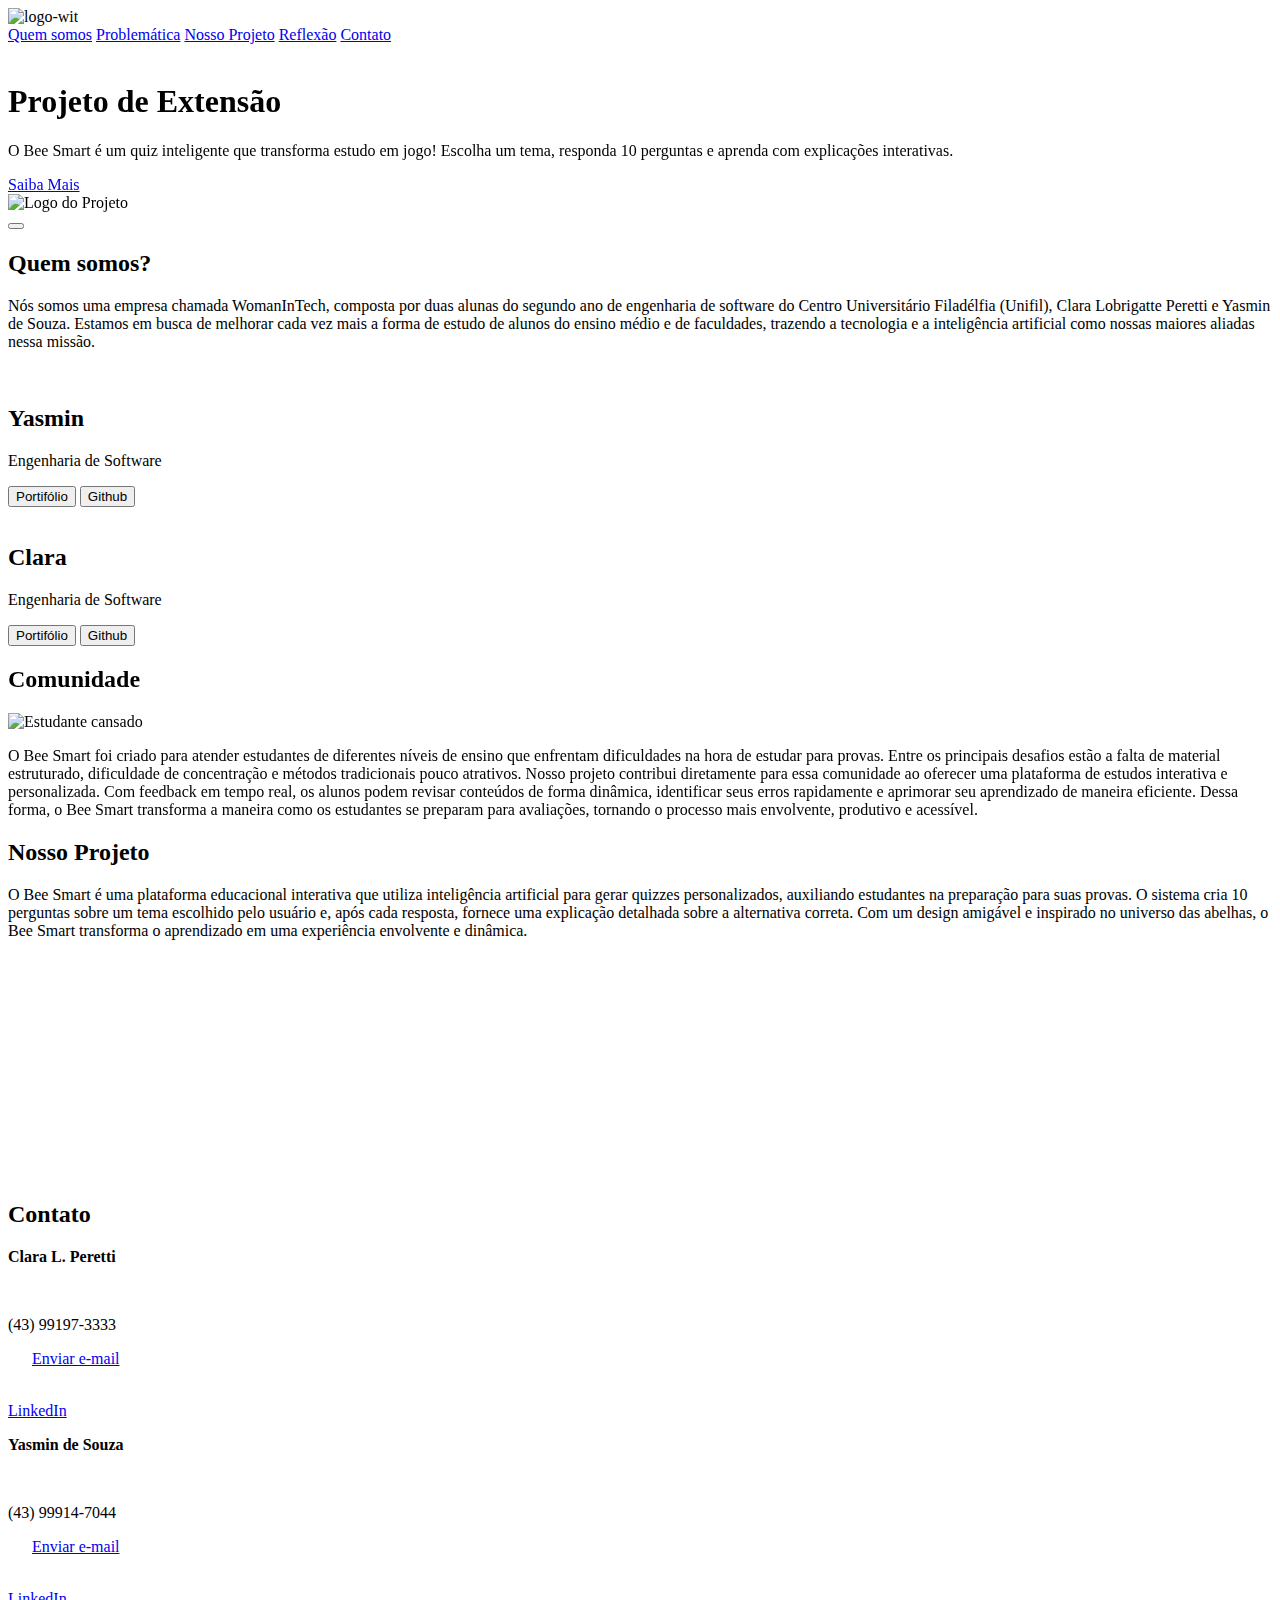
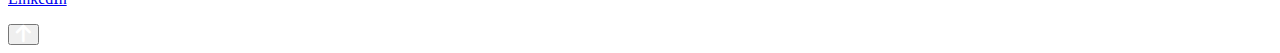
==== index.html @ fcc9e56a "name file html changed" ====
<!DOCTYPE html>
<html lang="pt-br">
<head>
    <meta charset="UTF-8">
    <meta name="viewport" content="width=device-width, initial-scale=1.0">
    <link rel="stylesheet" href="css/style.css">
    <link rel="stylesheet" href="https://cdnjs.cloudflare.com/ajax/libs/font-awesome/6.5.1/css/all.min.css">
    <link href="https://unpkg.com/aos@2.3.1/dist/aos.css" rel="stylesheet">
    <title>Portfólio - Projeto de Extensão</title>
</head>
<body>
    <header class="styletitulo">
        <img id="wit" class="logo-header" src="imagens/logo-wit.png" alt="logo-wit">
        <nav>
            <a href="#quemsomos1" class="nav-link">Quem somos</a>
            <a href="#problematica1" class="nav-link">Problemática</a>
            <a href="#nossoprojeto" class="nav-link">Nosso Projeto</a>
            <a href="#reflexao1" class="nav-link">Reflexão</a>
            <a href="#contato" class="nav-link">Contato</a>
        </nav>
        <img id="unifil" class="logo-header"  src="imagens/logo-unifil.png" alt="">
    </header>
    <div class="intrototal">
        <div class="intro" data-aos="fade-right">
            <h1 id="titulo">Projeto de Extensão</h1>
            <p>O Bee Smart é um quiz inteligente que transforma estudo em jogo! Escolha um tema, responda 10 perguntas e aprenda com explicações interativas.</p>
            <div class="botao-container" data-aos="fade-right">
                <a href="#nossoprojeto" class="botao-saiba-mais">Saiba Mais</a>
            </div>
        </div>
        <img data-aos="fade-right" class="imgintro" src="imagens/logo-bee-smart.png" alt="Logo do Projeto">
    </div>
    <button class="menu-btn" onclick="this.classList.toggle('active')">
        <span></span>
        <span></span>
        <span></span>
      </button>
    <main class="styletopicos">
        <section id="quemsomos1" class="stylequemsomos">
            <h2 id="quemsomos" >Quem somos?</h2>
            <p>Nós somos uma empresa chamada WomanInTech, composta por duas alunas do segundo ano de engenharia de software do Centro Universitário Filadélfia (Unifil), Clara Lobrigatte Peretti e Yasmin de Souza. Estamos em busca de melhorar cada vez mais a forma de estudo de alunos do ensino médio e de faculdades, trazendo a tecnologia e a inteligência artificial como nossas maiores aliadas nessa missão.</p>
            <div class="imgs-integrantes">
                <div class="yas">
                    <img  data-aos="flip-left" class="imgs-integrantes" src="imagens/img-yas.jpg" alt="">
                    <h2>Yasmin</h2>
                    <p>Engenharia de Software</p>
                    <div class="btns-quem-somos-nos">
                        <a href="https://yasminsouza21.github.io/Portifolio/" target="_blank"><button>Portifólio</button></a>
                        <a href="https://github.com/YasminSouza21" target="_blank"><button>Github</button></a>
                    </div>
                </div>
                <div class="clara">
                    <img data-aos="flip-left" class="imgs-integrantes" src="imagens/img-clara.jpg" alt="">
                    <h2>Clara</h2>
                    <p>Engenharia de Software</p>
                    <div class="btns-quem-somos-nos">
                        <a href="" id="portifolio-clara"><button>Portifólio</button></a>
                        <a href="https://github.com/claraperetti" target="_blank"><button>Github</button></a>
                    </div>
                </div>
            </div>
        </section>
    
        <section id="problematica1" class="styleproblematica">
            <h2 data-aos="zoom-in-down" id="problematica">Comunidade</h2>
            <div data-aos="zoom-in-down" class="problematica-content">
                <img src="imagens/student.jpg" alt="Estudante cansado">
                <p>O Bee Smart foi criado para atender estudantes de diferentes níveis de ensino que enfrentam dificuldades na hora de estudar para provas. Entre os principais desafios estão a falta de material estruturado, dificuldade de concentração e métodos tradicionais pouco atrativos.
                    Nosso projeto contribui diretamente para essa comunidade ao oferecer uma plataforma de estudos interativa e personalizada. Com feedback em tempo real, os alunos podem revisar conteúdos de forma dinâmica, identificar seus erros rapidamente e aprimorar seu aprendizado de maneira eficiente.
                    Dessa forma, o Bee Smart transforma a maneira como os estudantes se preparam para avaliações, tornando o processo mais envolvente, produtivo e acessível.</p>
            </div>
        </section>
    
        <section id="nossoprojeto" class="stylenossoprojeto">
            <h2>Nosso Projeto</h2>
            <div class="projeto-content">
                <p>O Bee Smart é uma plataforma educacional interativa que utiliza inteligência artificial para gerar quizzes personalizados, auxiliando estudantes na preparação para suas provas. O sistema cria 10 perguntas sobre um tema escolhido pelo usuário e, após cada resposta, fornece uma explicação detalhada sobre a alternativa correta. Com um design amigável e inspirado no universo das abelhas, o Bee Smart transforma o aprendizado em uma experiência envolvente e dinâmica.</p>
                <img data-aos="zoom-in" src="imagens/logo-bee-smart.png" alt="Imagem do projeto">
            </div>
        </section>
    
        <section id="reflexao1" class="stylereflexao">
            <h2 data-aos="fade-right" id="reflexao">Reflexão sobre a Extensão Curricular</h2>
            <p data-aos="fade-right">A extensão curricular é um dos pilares do ensino superior, conectando o conhecimento acadêmico com a realidade da sociedade. Diferente das disciplinas teóricas e da pesquisa, a extensão busca aplicar conceitos aprendidos em sala de aula na solução de problemas reais, promovendo a integração entre universidade e comunidade.</p>
            <p data-aos="fade-right">O Bee Smart exemplifica essa conexão ao utilizar tecnologia e inteligência artificial para auxiliar estudantes no aprendizado. Durante o desenvolvimento do projeto, aplicamos conhecimentos de programação, banco de dados, design e inteligência artificial, além de aprimorar habilidades como trabalho em equipe e resolução de problemas.</p>
            <p data-aos="fade-right">Essa experiência prática fortalece nossa formação acadêmica ao transformar teoria em ação, preparando-nos para desafios do mercado de trabalho e contribuindo para a sociedade com uma ferramenta inovadora e acessível.</p>
        </section>
    </main>
      <section id="contato" class="stylecontato">
            <h2 id="contatotitulo">Contato</h2>
            <div class="contato-content">
                <div class="contato-item">
                    <p><strong>Clara L. Peretti</strong></p>
                    <div class="icons-redes" id="phone">
                        <i class="fa-solid fa-phone fa-lg" style="color: #ffffff;"></i>
                        <p>(43) 99197-3333</p>
                    </div>
                    <div class="icons-redes" id="email">
                        <i class="fa-solid fa-envelope fa-lg" style="color: #ffffff;"></i>
                        <a href="https://mail.google.com/mail/?view=cm&fs=1&to=clara.peretii@edu.unifil.br&su=Assunto&body=Mensagem%20aqui" target="_blank">Enviar e-mail</a>
                    </div>
                    <div id="linkedin" class="icons-redes">
                        <i class="fa-brands fa-linkedin fa-lg" style="color: #ffffff;"></i>
                        <p><a href="https://www.linkedin.com/in/claraperetti/" target="_blank">LinkedIn</a></p>
                    </div>
                </div>
                <div class="contato-item">
                    <p><strong>Yasmin de Souza</strong></p>
                    <div class="icons-redes" id="phone">
                        <i class="fa-solid fa-phone fa-lg" style="color: #ffffff;"></i>
                        <p>(43) 99914-7044</p>
                    </div>
                    <div class="icons-redes" id="email">
                        <i class="fa-solid fa-envelope fa-lg" style="color: #ffffff;"></i>
                        <a href="https://mail.google.com/mail/?view=cm&fs=1&to=yasmindesouza21@edu.unifil.br&su=Assunto&body=Mensagem%20aqui" target="_blank">Enviar e-mail</a>
                    </div>
                    <class id="linkedin" class="icons-redes">
                        <i class="fa-brands fa-linkedin fa-lg" style="color: #ffffff;"></i>
                        <p><a href="https://www.linkedin.com/in/yasmin-de-souza-320411309/" target="_blank">LinkedIn</a></p>
                    </class>
                </div>
            </div>
        </section>
    </main>
    <button class="btn-subir"><i class="fa-solid fa-arrow-up fa-xl" style="color: #ffffff;"></i></button>
    <script src="scpit.js"></script>
    <script src="https://unpkg.com/aos@2.3.1/dist/aos.js"></script>
    <script>
        AOS.init();
      </script>
</body>
</html>
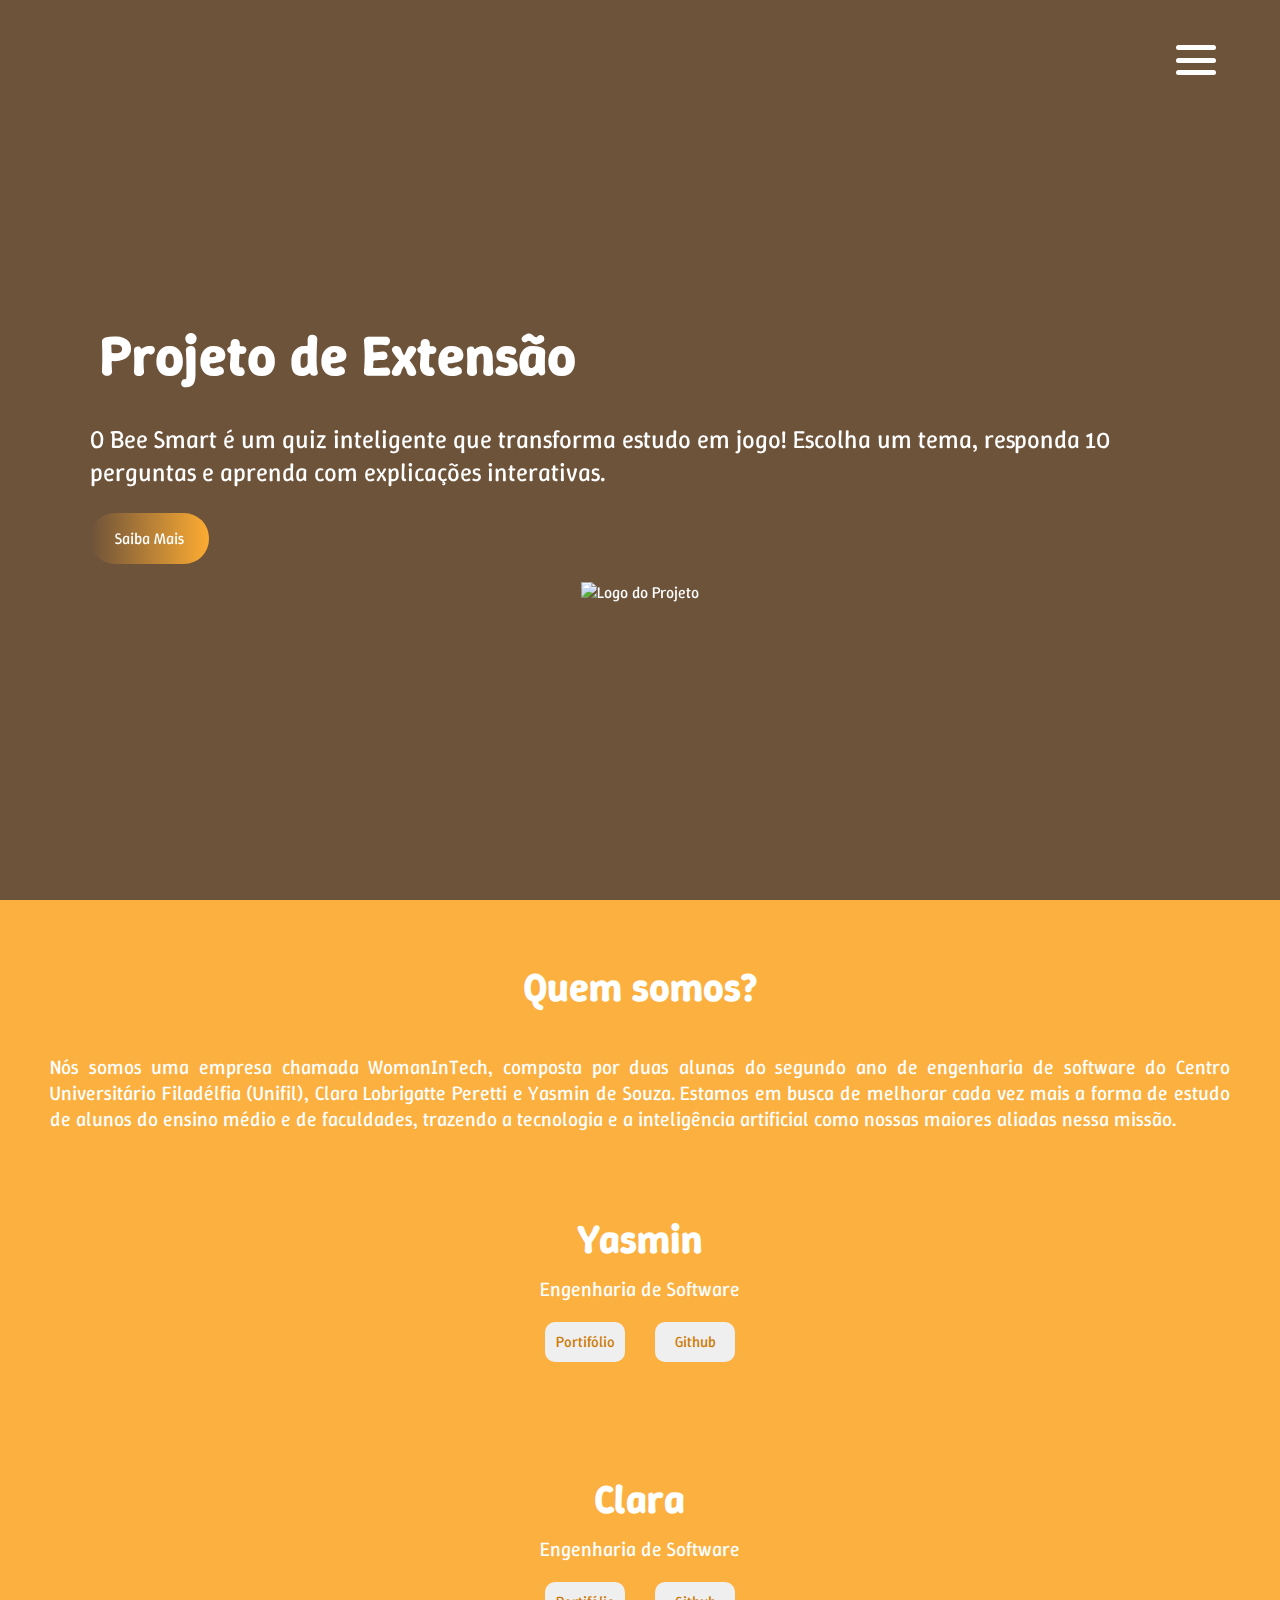
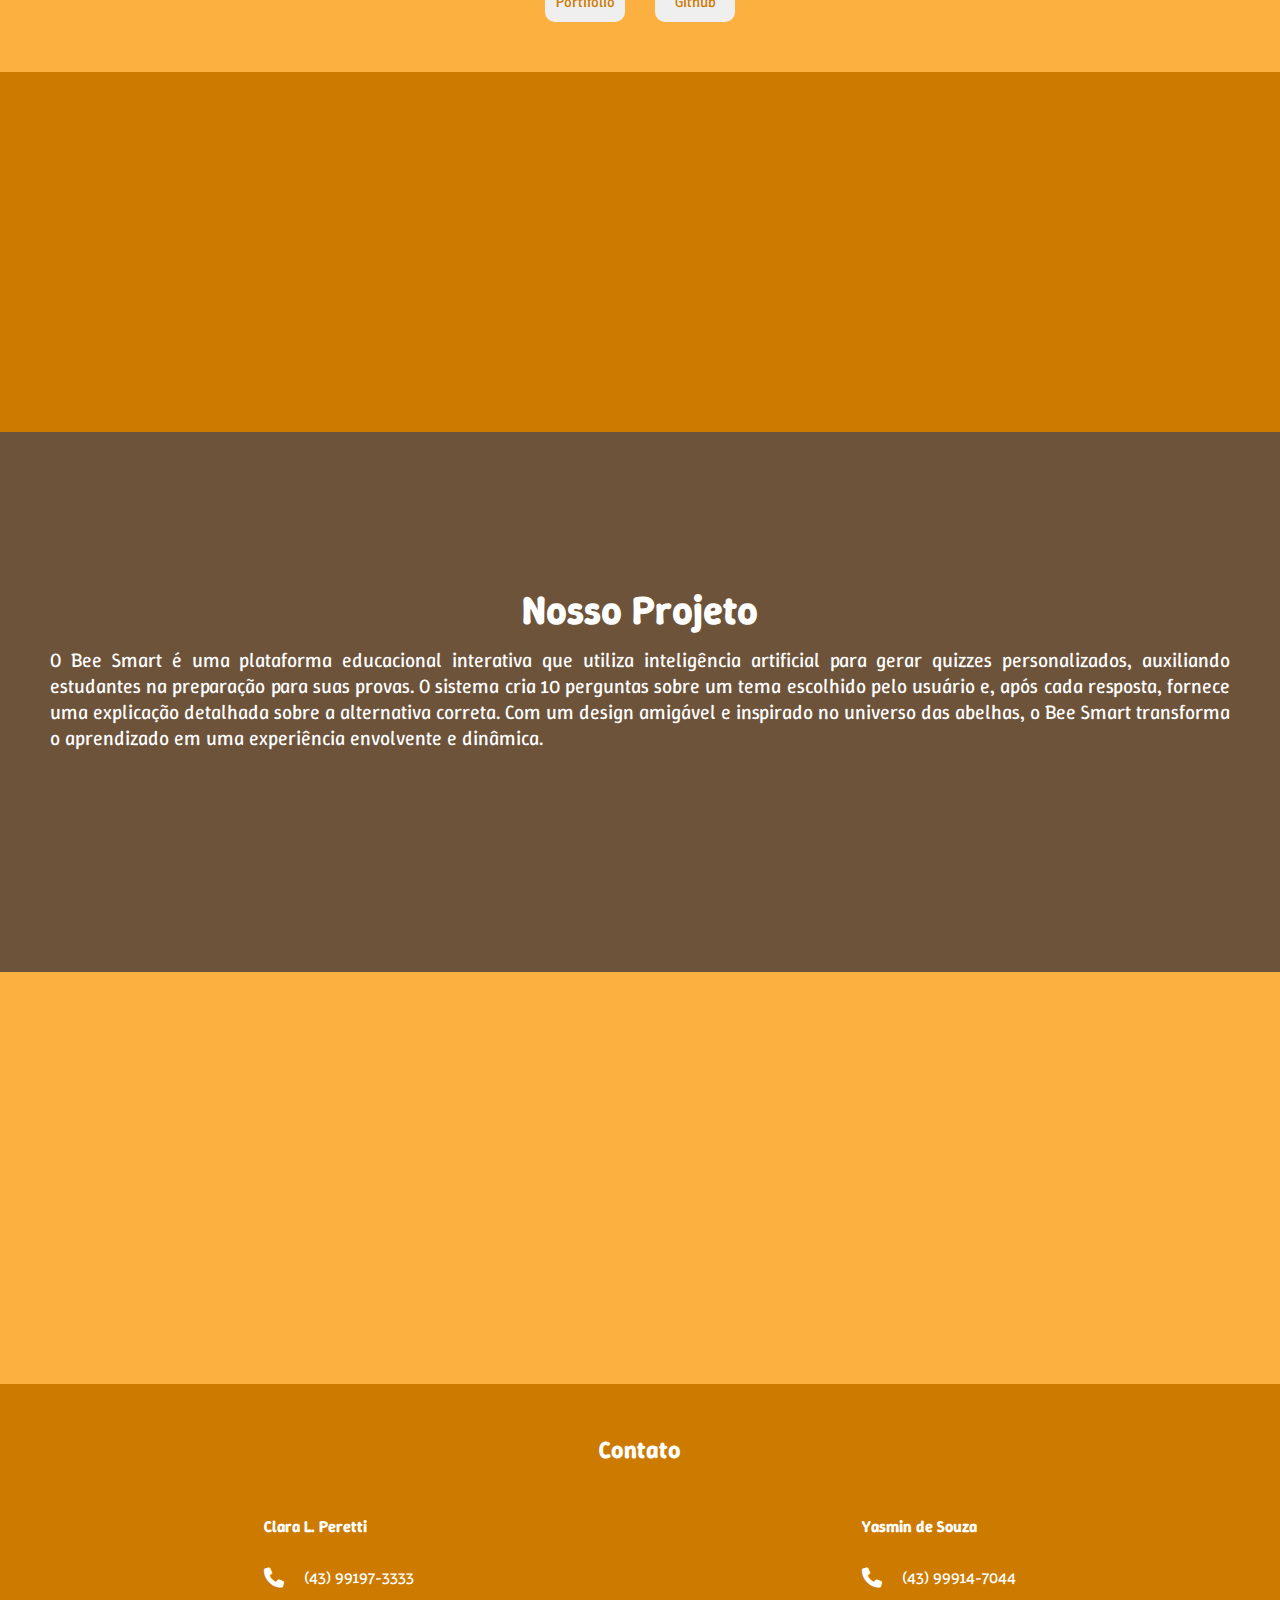
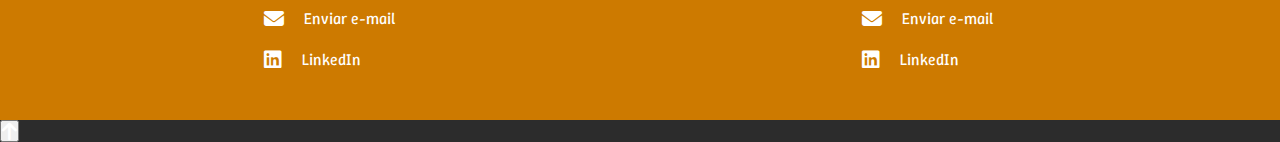
==== commit c36c8903: "changed emails" ====
--- a/index.html
+++ b/index.html
@@ -6,11 +6,12 @@
     <link rel="stylesheet" href="css/style.css">
     <link rel="stylesheet" href="https://cdnjs.cloudflare.com/ajax/libs/font-awesome/6.5.1/css/all.min.css">
     <link href="https://unpkg.com/aos@2.3.1/dist/aos.css" rel="stylesheet">
+    <link rel="icon" type="image/xpng" href="imagens/logo-bee-smart.png">
     <title>Portfólio - Projeto de Extensão</title>
 </head>
 <body>
     <header class="styletitulo">
-        <img id="wit" class="logo-header" src="imagens/logo-wit.png" alt="logo-wit">
+        <a href="#" class="nav-link"><img id="wit" class="logo-header" src="imagens/logo-wit.png" alt="logo-wit"></a>
         <nav>
             <a href="#quemsomos1" class="nav-link">Quem somos</a>
             <a href="#problematica1" class="nav-link">Problemática</a>
@@ -18,7 +19,7 @@
             <a href="#reflexao1" class="nav-link">Reflexão</a>
             <a href="#contato" class="nav-link">Contato</a>
         </nav>
-        <img id="unifil" class="logo-header"  src="imagens/logo-unifil.png" alt="">
+        <a href="#" class="nav-link"><img id="unifil" class="logo-header"  src="imagens/logo-unifil.png" alt=""></a>
     </header>
     <div class="intrototal">
         <div class="intro" data-aos="fade-right">
@@ -97,7 +98,7 @@
                     </div>
                     <div class="icons-redes" id="email">
                         <i class="fa-solid fa-envelope fa-lg" style="color: #ffffff;"></i>
-                        <a href="https://mail.google.com/mail/?view=cm&fs=1&to=clara.peretii@edu.unifil.br&su=Assunto&body=Mensagem%20aqui" target="_blank">Enviar e-mail</a>
+                        <a href="mailto:clara.peretii@edu.unifil.br?subject=Assunto&body=Mensagem%20aqui" target="_blank">Enviar e-mail</a>
                     </div>
                     <div id="linkedin" class="icons-redes">
                         <i class="fa-brands fa-linkedin fa-lg" style="color: #ffffff;"></i>
@@ -112,7 +113,7 @@
                     </div>
                     <div class="icons-redes" id="email">
                         <i class="fa-solid fa-envelope fa-lg" style="color: #ffffff;"></i>
-                        <a href="https://mail.google.com/mail/?view=cm&fs=1&to=yasmindesouza21@edu.unifil.br&su=Assunto&body=Mensagem%20aqui" target="_blank">Enviar e-mail</a>
+                        <a href="mailto:yasmindesouza21@edu.unifil.br?subject=Assunto&body=Mensagem%20aqui" target="_blank">Enviar e-mail</a>
                     </div>
                     <class id="linkedin" class="icons-redes">
                         <i class="fa-brands fa-linkedin fa-lg" style="color: #ffffff;"></i>
--- a/css/style.css
+++ b/css/style.css
@@ -0,0 +1,570 @@
+@import url('https://fonts.googleapis.com/css2?family=Winky+Sans:ital,wght@0,300..900;1,300..900&display=swap');
+
+* {
+    font-family: "Winky Sans", sans-serif;
+    font-optical-sizing: auto;
+    color: #FFF;
+    padding: 0;
+    margin: 0;
+    box-sizing: border-box;
+    text-decoration: none;
+}
+
+::-webkit-scrollbar{
+    width: 10px;
+}
+
+::-webkit-scrollbar-thumb{
+    background-color: #cd7a00;
+    border-radius: 5px;
+}
+
+html{
+    scroll-behavior: smooth;
+}
+
+body {
+    background-color: #2c2c2c;
+    text-align: center;
+}
+
+main{
+    position: relative;
+}
+
+header {
+    display: flex;
+    flex-direction: column;
+    align-items: center;
+    justify-content: center;
+    padding: 20px;
+    background-color: #6e533b;
+}
+
+nav {
+    margin-bottom: 15px;
+}
+
+nav a {
+    margin: 0 40px;
+    text-decoration: none;
+    color: #fff;
+    font-weight: bold;
+    font-size: 20px;
+    transition: color 0.3s ease; 
+}
+
+nav a:hover{
+    color: #f3de8b;
+}
+
+
+h1, p {
+    text-align: left;
+}
+
+.intrototal {
+    display: flex;
+    background-color: #6e533b;
+    justify-content: space-around;
+    align-items: start;
+    padding: 80px;
+    height: 90vh;
+}
+
+.intrototal h1{
+    font-size: 3.5rem;
+}
+
+.intrototal img{
+    max-width: 500px;
+}
+
+/* Estilo para o bloco de texto */
+.intro {
+    display: flex;
+    flex-direction: column;
+    width: 100%;
+    gap: 20px;
+}
+
+#quemsomos {
+    margin: 10px;
+    padding-bottom: 30px;
+}
+
+#problematica {
+    margin: 10px;
+    padding-bottom: 30px;
+}
+
+#reflexao {
+    margin: 10px;
+    padding-bottom: 30px;
+}
+
+#contatotitulo {
+    margin: 10px;
+    padding-bottom: 30px;
+    padding-left: 0px;
+}
+
+.botao-container {
+    margin-top: 10px;
+}
+
+.botao-saiba-mais {
+background: linear-gradient(to right, rgba(255, 107, 107, 0) 0%, #fdac32 100%);
+  color: #fff;
+  padding: 15px 25px;
+  font-size: 16px;
+  border-radius: 25px;
+  cursor: pointer;
+}
+
+.botao-saiba-mais:hover {
+    background-color:#fdac32;
+}
+
+.intro {
+    font-size: 25px;
+    text-align: justify;
+    padding: 100px;
+}
+#titulo {
+    margin: 10px;
+}
+.styletitulo {
+    background-color: #6e533b;
+    padding: 30px;
+    display: flex;
+    flex-direction: row;
+    justify-content: space-around;
+}
+
+#wit{
+    max-width: 210px;
+}
+
+#unifil{
+    max-width: 130px;
+}
+
+.styletopicos div {
+    padding: 0px;
+}
+
+.styleproblematica {
+    background-color: #cd7a00;
+    display: flex;
+    flex-direction: column;
+    align-items: center;
+}
+
+.problematicaimage img {
+    width: 100%;
+    max-width: 400px;
+    margin: 10px 0;
+}
+
+.stylenossoprojeto {
+    background-color: #6e533b;
+}
+
+.projetoimage {
+    display: flex;
+    flex-direction: column;
+    align-items: center;
+}
+
+.projetoimage img {
+    width: 100%;
+    max-width: 400px;
+    margin-top: 10px;
+}
+
+.stylereflexao {
+    background-color: #fbb040;
+    padding: 0px;
+    height: auto;
+}
+
+.stylecontato {
+    background-color: #cd7a00;
+    min-height: auto;
+}
+
+
+.styletopicos {
+    padding: 0px;
+}
+
+.styletopicos section {
+    margin: 0px;
+    padding: 120px;
+    border-radius: 0px;
+}
+
+.stylequemsomos {
+    background-color: #fbb040;
+    text-align: center;
+    margin-left: 100px;
+    min-height: auto;
+    width: 100%;
+}
+
+.styleproblematica {
+    background-color: #cd7a00;
+    display: flex;
+    flex-direction: column;
+    justify-content:center ;
+    align-items: center;
+    text-align: left;
+    padding: 20px;
+    height: 60vh;
+}
+
+.problematica-content {
+    display: flex;
+    flex-direction: row;
+    gap: 50px;
+    justify-content: center;
+    align-items: center;
+}
+
+.problematica-content img {
+    max-width: 350px;
+    height: auto;
+    border-radius: 8px;
+}
+
+.stylenossoprojeto {
+    background-color: #6e533b;
+    text-align: center;
+    min-height: 60vh;
+    display: flex;
+    flex-direction: column;
+    justify-content: center;
+    align-items: center;
+}
+
+.projeto-content {
+    display: flex;
+    flex-direction: row;
+    gap: 50px;
+    align-items: center;
+    justify-content: center;
+    padding: 20px;
+}
+
+.projeto-content img {
+    max-width: 300px;
+    height: auto;
+    border-radius: 8px;
+}
+
+.stylereflexao {
+    background-color: #fbb040;
+    padding: 20px;
+    text-align: left;
+}
+
+.styletopicos h2 {
+    margin-bottom: 10px;
+    font-size: 40px;
+}
+
+.styletopicos p {
+    font-size: 1.25rem;
+    color: #fff;
+    text-align: justify;
+}
+
+.stylecontato {
+    background-color: #cd7a00;
+    padding: 40px;
+    text-align: center;
+    min-height: 40vh;
+}
+
+.contato-content {
+    display: flex;
+    justify-content: space-around;
+    align-items: center;
+}
+
+
+.contato-item{
+    display: flex;
+    flex-direction: column;
+    gap: 10px;
+}
+
+.contato-item p {
+    margin: 10px 0;
+
+}
+
+.contato-item a {
+    color:#FFF
+}
+
+.contato-item a:hover {
+    color: #fdac32; 
+}
+
+.imgs-integrantes{
+    margin-top: 20px;
+    display: flex;
+    justify-content: center;
+    align-items: center;
+    gap: 300px;
+    padding: 20px;
+}
+
+.imgs-integrantes img{
+    max-width: 450px;
+    max-height: 350px;
+    border-radius: 50%;
+}
+
+.btns-quem-somos-nos{
+    display: flex;
+    justify-content: center;
+    align-items: center;
+    gap: 30px;
+    margin-top: 20px;
+    position: relative;
+} 
+
+.btns-quem-somos-nos button{
+    cursor: pointer;
+    width: 80px;
+    height: 40px;
+    border-radius: 10px;
+    border: none;
+    color: #cd7a00;
+    font-size: 0.95rem;
+}
+
+.icons-redes{
+    display: flex;
+    justify-content: left;
+    align-items: center;
+    gap: 20px;
+}
+
+.btn-subir{
+    display: block;
+}
+
+.btn-subir.hidden{
+    display: block;
+    position: fixed;
+    height: 40px;
+    width: 40px;
+    right: 5%;
+    bottom: 8%;
+    background-color: #2c2c2c;
+    border: none;
+    cursor: pointer;
+}
+
+.yas{
+    display: flex;
+    flex-direction: column;
+    justify-content: center;
+    align-items: center;
+    text-align: justify;
+}
+
+.clara{
+    display: flex;
+    flex-direction: column;
+    justify-content: center;
+    align-items: center;
+}
+
+
+#portifolio-clara.hidden::before{
+    content: "Portifólio em construção!!";
+    position: absolute;
+    display: flex;
+    justify-content: center;
+    align-items: center;
+    height: 50px;
+    width: 200px;
+    background-color: #fff;
+    right:-10px;
+    top: 65px;
+    border-radius: 10px;
+    color: #cd7a00;
+}
+
+#portifolio-clara.hidden::after{
+    content: "";
+    position: absolute;
+    width: 0;
+    height: 0;
+    border-left: 8px solid transparent;
+    border-right: 8px solid transparent;
+    border-bottom: 18px solid rgb(255, 255, 255);
+    top: 50px;
+    right: 150px;
+}
+
+.port-building p {
+    color: #cd7a00;
+    font-size: 1.05rem;
+}
+
+.menu-btn{
+    display: none;
+}
+
+/* responsividade */
+
+@media (max-width: 1340px){
+
+    .styletitulo.hidden{
+        display: flex;
+        flex-direction: column;
+        position: fixed;   
+        min-height: 100vh;
+        width: 100%;
+        left: 0%;
+        z-index: 1;
+        background-color: #6e533bea;
+    }
+
+    .styletitulo{
+        display: none;
+        left: 100%;
+    }
+
+    .styletitulo nav{
+        display: flex;
+        flex-direction: column;
+        gap: 60px;
+    }
+
+    .intrototal{
+        flex-direction: column;
+        justify-content: center;
+        align-items: center;
+        width: 100%;
+        min-height: 100vh;
+        gap: 20px;
+    }
+
+    .intro{
+        padding: 10px;
+    }
+
+    .intro p {
+        width: 100%;
+    }
+
+    .intrototal img {
+        max-width: 400px;
+    }
+
+    .styletopicos section {
+     padding: 50px;
+    }
+
+    .imgs-integrantes{
+        flex-direction: column;
+        justify-content: center;
+        gap: 50px;
+    }
+
+    .styleproblematica{
+        height: auto;
+    }
+
+    .styleproblematica img {
+        display: none;
+    }
+
+    .projeto-content{
+        flex-direction: column;
+        height: auto;
+    }
+
+    .stylecontato {
+        min-height: 30vh;
+    }
+
+    .menu-btn {
+        display: flex;
+        position: fixed;
+        top: 5%;
+        right: 5%;
+        flex-direction: column;
+        justify-content: space-between;
+        width: 40px;
+        height: 30px;
+        background: transparent;
+        border: none;
+        cursor: pointer;
+        padding: 0;
+        z-index: 1;
+      }
+      
+      .menu-btn span {
+        display: block;
+        width: 100%;
+        height: 5px;
+        background: white;
+        border-radius: 3px;
+        transition: 0.3s;
+      }
+
+      .menu-btn.active span:nth-child(1) {
+        transform: translateY(12px) rotate(45deg);
+      }
+      
+      .menu-btn.active span:nth-child(2) {
+        opacity: 0;
+      }
+      
+      .menu-btn.active span:nth-child(3) {
+        transform: translateY(-12px) rotate(-45deg);
+      }
+}
+
+@media (max-width: 600px){
+    .intrototal img {
+        display: none;
+    }
+    
+    .intro{
+        text-align: left;
+        padding: 0px;
+        width: 300px;
+    }
+
+    .stylenossoprojeto{
+        width: auto;
+        height: auto;
+    }
+
+    .stylenossoprojeto p{
+        height: auto;
+        width: auto;
+    }
+
+    .stylecontato{
+        height: auto;
+    }
+    
+    .contato-content {
+        display: flex;
+        flex-direction: column;
+        align-items: start;
+        justify-content: center;
+        gap: 20px;
+        padding: 10px;
+    }
+}
